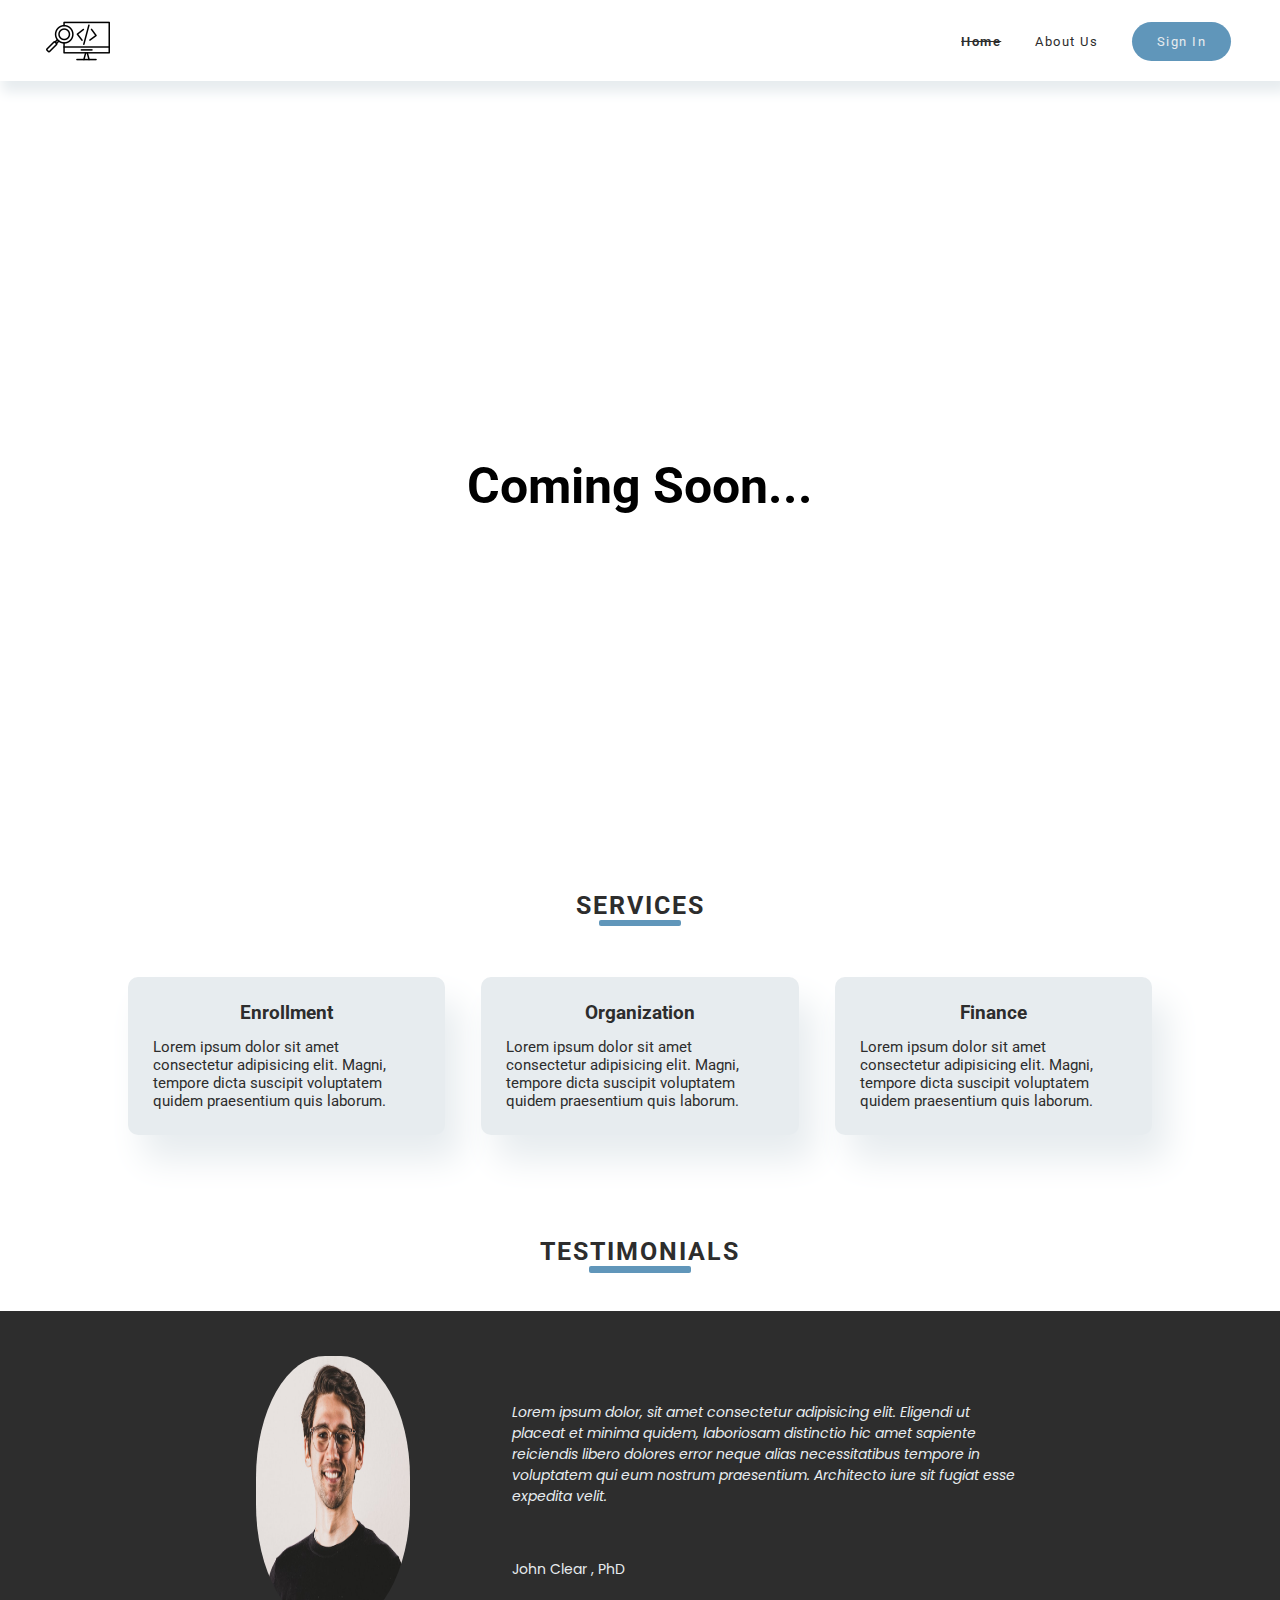
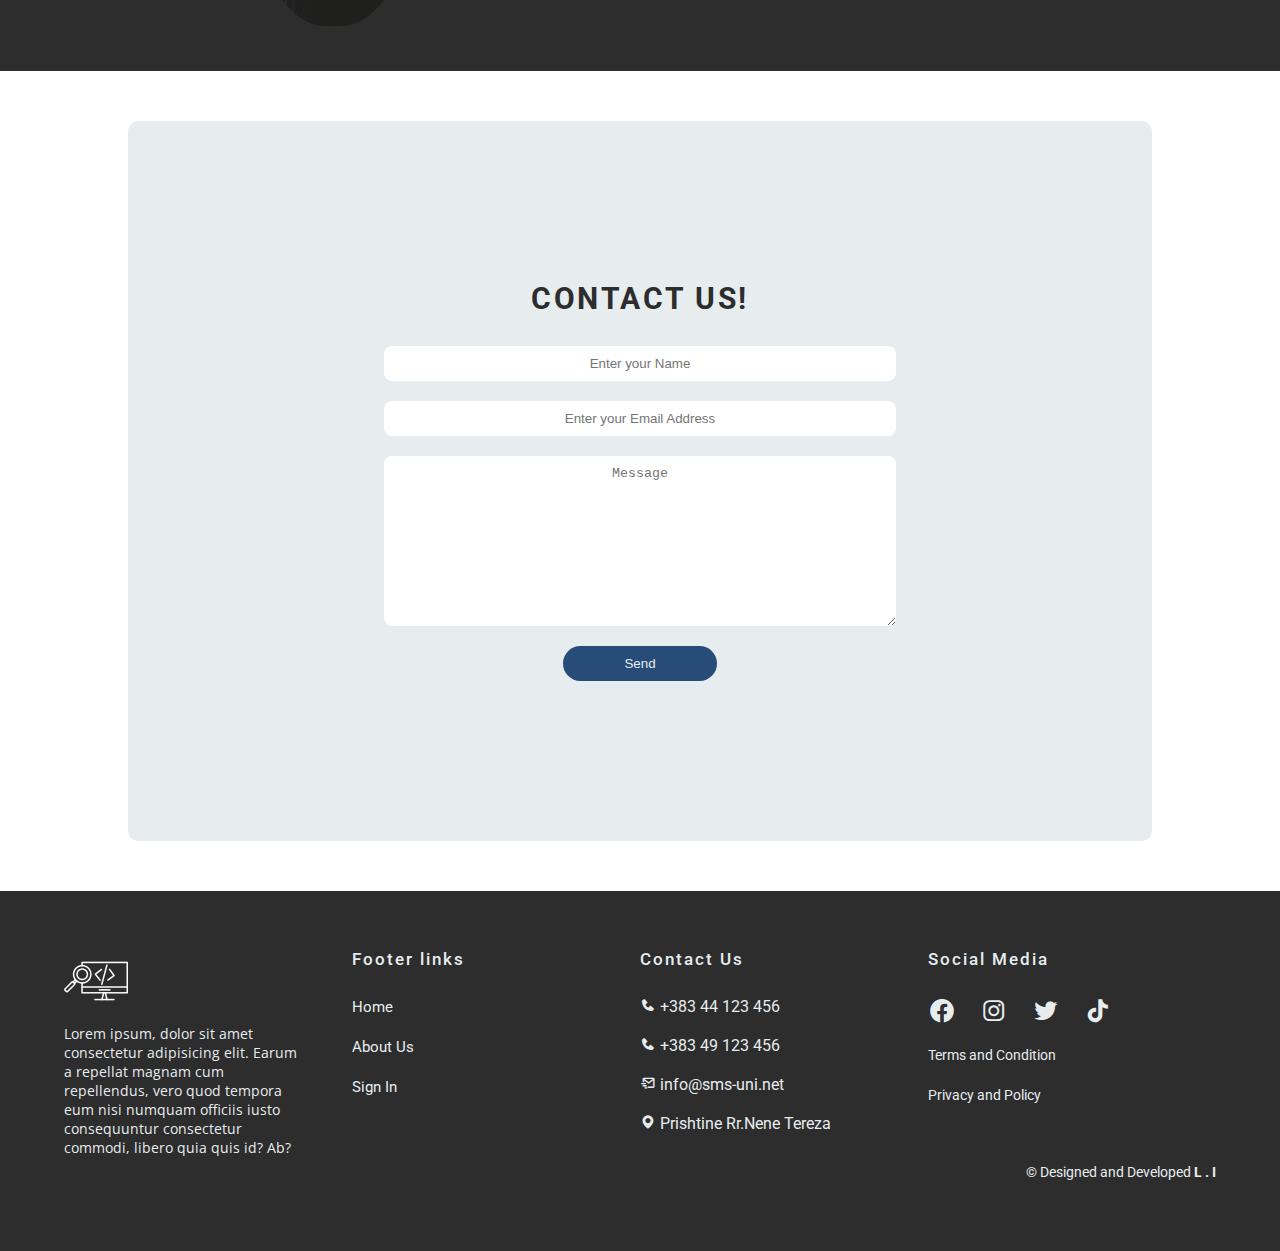
==== index.html @ d1463541 "init" ====
<!DOCTYPE html>
<html lang="en">

<head>
    <meta charset="UTF-8">
    <meta http-equiv="X-UA-Compatible" content="IE=edge">
    <meta name="viewport" content="width=device-width, initial-scale=1.0">
    <title>SMS-School Managment System</title>
    <link rel="stylesheet" href="style.css">
    <link href='https://unpkg.com/boxicons@2.1.4/css/boxicons.min.css' rel='stylesheet'>
</head>

<body>
    <header class="header">
        <div class="logo">
            <img id="img-logo" src="img/logo.png" alt="logo">
        </div>
        <nav class="navbar">
            <ul class="navbar-list">
                <li class="nav-item"><a class="first nav-link" href="/">Home</a></li>
                <li class="nav-item"><a class="nav-link" href="about.html">About Us</a></li>
                <!-- <li class="nav-item"><a class="nav-link" href="#contact">Contact Us</a></li> -->
                <li class="nav-item"><a class="last nav-link" href="sign-in.html">Sign In</a></li>
            </ul>
        </nav>
    </header>
    <div class="mainly">
        <h1 class="home-alert">Coming Soon...</h1>
    </div>
    <div class="content">

        <div class="section-services">
            <h1 class="subtitle">Services</h1>
            <hr class="under-line" />
            <div class="services">
                <div class="cards cards-1">
                    <h3 class="card-title">Enrollment</h3>
                    <p class="paragraph-cards">Lorem ipsum dolor sit amet consectetur adipisicing elit. Magni, tempore
                        dicta
                        suscipit voluptatem quidem
                        praesentium quis laborum.</p>
                </div>

                <div class="cards cards-2">
                    <h3 class="card-title">Organization</h3>
                    <p class="paragraph-cards">Lorem ipsum dolor sit amet consectetur adipisicing elit. Magni, tempore
                        dicta
                        suscipit voluptatem quidem
                        praesentium quis laborum.</p>
                </div>

                <div class="cards cards-3">
                    <h3 class="card-title">Finance</h3>
                    <p class="paragraph-cards">Lorem ipsum dolor sit amet consectetur adipisicing elit. Magni, tempore
                        dicta
                        suscipit voluptatem quidem
                        praesentium quis laborum.</p>
                </div>
            </div>
        </div>
    </div>

    <h1 class="subtitle">Testimonials</h1>
    <hr class="under-line mb-2" />
    <div class="quotes">
        <div class="customer">
            <img class="customer-image" src="img/customers.jpg" alt="customers">
            <blockquote>Lorem ipsum dolor, sit amet consectetur adipisicing elit. Eligendi ut placeat et minima quidem,
                laboriosam distinctio hic amet sapiente reiciendis libero dolores error neque alias necessitatibus
                tempore
                in voluptatem qui eum nostrum praesentium. Architecto iure sit fugiat esse expedita velit.
                <p id="customer-name">John Clear , PhD</p>
            </blockquote>
        </div>
    </div>

    <div class="content">
        <!-- contact form section -->
        <div class="contact-section" id="contact">
            <form class="form" action="" method="" autocomplete="off">
                <h2 class="contact-title">Contact Us!</h2>
                <input class="input-control" type="text" name="name" id="name" placeholder="Enter your Name" required>
                <input class="input-control" type="email" name="email" id="email" placeholder="Enter your Email Address"
                    required>
                <textarea class="input-control" name="" id="" cols="30" rows="10" placeholder="Message"></textarea>
                <input class="btn" type="submit" value="Send">
            </form>
        </div>
    </div>
    <footer class="footer">
        <div class="content-footer">
            <div class="footer-section-1">
                <!-- <span class="footer-logo">SMS</span> -->
                <img class="footer-logo" src="img/logo-footer.png" alt="footer-logo">
                <p class="description">Lorem ipsum, dolor sit amet consectetur adipisicing elit. Earum a repellat magnam
                    cum
                    repellendus, vero quod tempora eum nisi numquam officiis iusto consequuntur consectetur commodi,
                    libero
                    quia
                    quis id? Ab?</p>
            </div>
            <div class="footer-section-2">
                <h3 class="subtitle-footer">Footer links</h3>
                <ul class="footer-links">
                    <li class="footer-item"><a class="footer-link" href="/">Home</a></li>
                    <li class="footer-item"><a class="footer-link" href="about.html">About Us</a></li>
                    <li class="footer-item"><a class="footer-link" href="sign-in.html">Sign In</a></li>
                </ul>
            </div>
            <div class="footer-section-2">
                <h3 class="subtitle-footer">Contact Us</h3>
                <ul class="footer-links footer-icons">
                    <li class="footer-item"><i class='bx bxs-phone'></i> +383 44 123 456</li>
                    <li class="footer-item"><i class='bx bxs-phone'></i> +383 49 123 456</li>
                    <li class="footer-item"><i class='bx bx-mail-send'></i> info@sms-uni.net</li>
                    <li class="footer-item"><i class='bx bxs-map'></i> Prishtine Rr.Nene Tereza</li>
                </ul>
            </div>
            <div class="footer-section-2">
                <h3 class="subtitle-footer">Social Media</h3>
                <a href="https://facebook.com" target="_blank"><i class='bx bxl-facebook-circle  socialM-icons'></i></a>
                <a href="https://instagram.com" target="_blank"><i
                        class='bx bxl-instagram social socialM-icons'></i></a>
                <a href="https://twitter.com/" target="_blank"><i class='bx bxl-twitter social socialM-icons'></i></a>
                <a href="https://tiktok.com/" target="_blank"><i class='bx bxl-tiktok social socialM-icons'></i></a>

                <p class="social-media-text">Terms and Condition</p>
                <p class="social-media-text privacy-page">Privacy and Policy</p>
            </div>
            <small>&copy; Designed and Developed <b>L . I</b></small>
        </div>

    </footer>

</body>

</html>
---- style.css ----
@import url('https://fonts.googleapis.com/css2?family=Roboto&display=swap');
@import url('https://fonts.googleapis.com/css2?family=Open+Sans&display=swap');
@import url('https://fonts.googleapis.com/css2?family=Poppins:ital,wght@0,400;1,300&display=swap');

* {
    margin: 0;
    padding: 0;
    box-sizing: border-box;
}

body {
    font-family: 'Roboto', sans-serif;

}

html {
    scroll-behavior: smooth;
}

::selection {
    /* color: #E7ECEF;
    background: #2d2d2d; */
    color: #274C77;
    background-color: #E7ECEF;
}

/* Header + Navbar */
.header {
    padding-left: 15px;
    padding-right: 15px;
    width: 100%;
    height: 9vh;
    display: flex;
    justify-content: space-between;
    align-items: center;
    box-shadow: 5px 8px 12px 3px #E7ECEF;
    /* box-shadow: 3px 12px 22px 3px #E7ECEF;  */
}

.logo {
    width: 10%;
    display: flex;
    justify-content: center;
    /* align-items: center; */
}

.navbar {
    width: 90%;
    display: flex;
    justify-content: flex-end;
    align-items: center;
}

.navbar-list {
    list-style-type: none;
    display: flex;
    justify-content: space-evenly;
    width: 30%;
}

.nav-link {
    text-decoration: none;
}

.nav-link {
    font-size: 13px;
    /* font-weight: 500; */
    font-family: 'Roboto', sans-serif;
    color: #2d2d2d;
    text-transform: capitalize;
    letter-spacing: 1.5px;
}

.first {
    text-decoration: line-through;
    font-weight: 600;
}

.nav-link:hover {
    font-weight: bold;
    transition: .2s linear;
    /* text-decoration: line-through; */
}

.last {
    background-color: #6096BA;
    /* color: #fff; */
    color: #E7ECEF;
    border-radius: 20px;
    padding: 12px 25px;
}

.last:hover {
    background-color: #A3CEF1;
    color: #2d2d2d;
    transition: .5s ease-in;
}

/* End section of Header , Navbar */


/* Started section of Footer */
.footer {
    width: 100%;
    min-height: 40vh;
    background-color: #2d2d2d;
    color: #E7ECEF;
    padding-top: 4.5%;
}

.content-footer {
    width: 90%;
    display: flex;
    flex-wrap: wrap;
    margin: 0 auto;
    /* border-top: 1px solid red; */
}

.footer-section-1 {
    width: 25%;
    padding-right: 4.5%;
    /* text-align: center; */
    /* background-color: #274C77; */
}

.footer-section-2 {
    width: 25%;
    /* text-align: center; */
    /* background-color: #274C77; */
}

.footer-logo {
    /* text-align: left; */
    font-size: 28px;
    font-weight: 600;
    letter-spacing: 2px;
    /* font-family: 'Roboto', sans-serif; */
    /* font-family: 'Open Sans',sans-serif !important; */

}

.description {
    padding-top: 3%;
    font-size: 14px;
    font-family: 'Open Sans', sans-serif !important;
}

.subtitle-footer {
    /* padding-top: 3%; */
    font-size: 17px;
    font-weight: 500;
    letter-spacing: 2px;
    margin-bottom: 10%;
}

.footer-links {
    list-style-type: none;
    margin-top: 3%;
}

.footer-item {
    margin-bottom: 20px;
}

.footer-link {
    text-decoration: none;
    color: #E7ECEF;
    font-size: 15px;
    line-height: 20px;
    /* margin-bottom: 20px; */
}

.footer-link:hover {
    transition: .5s ease-in-out;
    color: #6096BA;
}

.social-media-text {
    padding-top: 20px;
    font-size: 14px;
}

.privacy-page {
    margin-top: 4px;
}

i {
    color: #E7ECEF;
}

.social {
    margin-left: 20px;
}

.social:hover {
    transition: .5s ease-in-out;
    color: #6096BA;
    margin-left: 20px;
}

.socialM-icons {
    font-size: 28px;
}

small {
    padding-top: 7px;
    /* margin-left: auto; */
    margin-left: auto;
    font-size: 14px;
    padding-bottom: 10px;
}

/* end section of footer */

/* Section of Home Page */
.services {
    /* width: 80%;  */
    display: flex;
    justify-content: center;
    margin-top: 5%;
    margin-bottom: 10%;
    /* border:1px solid red; */
}

.card-title {
    width: 100%;
    display: flex;
    justify-content: center;
    padding-bottom: 5%;

}

.paragraph-cards {
    /* font-family: 'Roboto',sans-serif; */
    font-size: 15px;

}

.cards {
    width: 33.33%;
    /* max-height: 25vh; */
    display: flex;
    flex-direction: column;
    justify-content: stretch;
    background-color: #E7ECEF;
    color: #2d2d2d;
    padding: 25px;
    border-radius: 10px;
    /* box-shadow: 15px 25px 35px gainsboro; */
    box-shadow: 15px 25px 35px #E7ECEF;
}

.cards:hover {
    transition: .5s ease;
    background-color: gainsboro;

}

.cards-1,
.cards-2 {
    margin-right: 3.5%;
}

.contact-section {
    width: 100%;
    min-height: 80vh;
    background-color: #E7ECEF;
    margin: 50px auto;
    display: flex;
    justify-content: center;
    align-items: center;
    border-radius: 10px;

}

.contact-title {
    color: #2d2d2d;
    font-size: 30px;
    text-transform: uppercase;
    text-align: center;
    margin-bottom: 30px;
    letter-spacing: 2.5px;
}

.quotes {
    width: 100% !important;
    height: 40vh;
    background-color: #2d2d2d;

}

.customer {
    width: 80% !important;
    height: 40vh;
    display: flex;
    justify-content: center;
    align-items: center;
    margin: 0 auto;
    color: #E7ECEF;
}

.customer-image {
    border-radius: 45%;
    width: 15%;
    height: 30vh;
}

blockquote {
    width: 50%;
    margin-left: 10%;
    /* display: block; */
    font-size: 14px;
    font-family: 'Poppins', sans-serif !important;
    /* letter-spacing: 0.8px; */
    font-style: italic;
}

#customer-name {
    margin-top: 10%;
    font-style: normal !important;
}

.under-line{
    /* margin-top:0.5% !important; */
    width: 8%;
    height: 0.7vh;
    outline: none;
    border: none;
    margin: auto;
    background-color: #6096BA;
    border-radius: 2px;
}
/* ------end Home Page------ */


/* Section of Sign In */

.login-section-1 {
    width: 50%;
    min-height: 60vh;
    background-color: #A3CEF1;
    margin: 50px auto;
    display: flex;
    justify-content: center;
    align-items: center;
    border-radius: 10px;

}

.login-section-2 {
    width: 50%;
    min-height: 70vh;
    background-color: #A3CEF1;
    margin: 50px auto;
    display: flex;
    justify-content: center;
    align-items: center;
    border-radius: 10px;

}

.form {
    width: 50%;
    display: flex;
    flex-direction: column;
}

.title {
    color: #274C77;
    font-size: 30px;
    text-transform: uppercase;
    text-align: center;
    margin-bottom: 30px;
}

.input-control {
    padding: 10px;
    border-radius: 8px;
    outline: none;
    border: none;
    margin-bottom: 20px;
    text-align: center;
}

.btn {
    width: 30%;
    padding: 10px 10px;
    background-color: #274C77;
    /* background-color: #6096BA; */
    border-radius: 30px;
    outline: none;
    border: none;
    color: #E7ECEF;
    text-align: center;
    margin: 0 auto;
    cursor: pointer;

}

.button {
    width: 10%;
    text-decoration: none;
    font-size: 14px;
    display: flex;
    justify-content: center;

}

.btn:hover {
    background-color: #2d2d2d;
    transition: .5s ease-in-out;
    box-shadow: 3px 12px 22px 3px #2d2d2d;
}

.sign-up-link {
    padding-top: 10%;
    text-align: center;
    text-decoration: none;
    color: #6096BA;
    font-size: 14px;
}

.sign-up-link:hover {
    color: #274C77;
}

/* .img-login{
    width: 50%;
    display: inline;
} */

/* perkoheshme */
.mainly {
    width: 100%;
    height: 90vh;
    display: flex;
    justify-content: center;
    align-items: center;
}

.home-alert {
    font-size: 50px;
}

/* About Section Page */
.bg-about {
    width: 100%;
    height: 50vh;
    background-image: linear-gradient(to bottom, rgba(0, 0, 0, 0.6), rgba(0, 0, 0, 0.3)), url(img/bg-about.jpg);
    background-position: center;
    background-size: cover;
    background-repeat: no-repeat;
}

.title-about {
    height: 100%;
    display: flex;
    /* flex-wrap: wrap; */
    justify-content: center;
    align-items: center;
    font-size: 50px;
    color: #E7ECEF;
    letter-spacing: 2px;

}

.content {
    width: 80%;
    margin: 0 auto;
}

.subtitle {
    /* margin-top: 4.5%; */
    color: #2d2d2d;
    text-transform: uppercase;
    letter-spacing: 2px;
    font-size: 25px;
    text-align: center;
}

.subtitle-about {
    margin-top: 4.5%;
}

.section-one-about {
    margin-top: 5%;
    width: 100%;
    display: flex;
    /* outline: 1px solid black; */
    /* justify-content: center; */
}

.article-one {
    /* margin-top: 5%; */
    width: 50%;
    display: flex;
    flex-wrap: wrap;
}

.about-img {
    width: 100%;
    border-radius: 10px;
    object-fit: cover;
    /* box-shadow: 12px 12px 22px 20px gainsboro;  */

    box-shadow: 15px 25px 35px gray;

    /* display: block; */
}

.about-img:hover {
    transition: 1s ease;
    box-shadow: 15px 25px 35px #2d2d2d;

}

.paragraph-about {
    font-family: 'Open Sans', sans-serif;
    width: 80%;
    margin: 10px auto;
    display: flex;
    justify-content: stretch;
    /* text-align: justify; */
    font-size: 14px;
    /* line-height: 15px; */

}


.m-1 {
    margin-top: 3%;
}

.m-2 {
    margin-top: 8%;
}

.mb {
    margin-bottom: 5%;
}
.mb-2{
    margin-bottom: 3%;
}

.main-paragraph {
    font-family: 'Open Sans', sans-serif;
    font-size: 14px;
    width: 80%;
    /* height: 20; */
    margin: 3% auto;
    text-align: justify;
    line-height: 20px;
}

/* p {
    width: 99%;
    font-size: small;
} */




/* Media Queries for mobile */
@media only screen and (max-width: 600px) {
    .header {
        padding-left: 15px;
        padding-right: 15px;
        width: 100%;
        height: 9vh;
        display: flex;
        flex-direction: column;
        justify-content: center;
        align-items: center;
    }

    .logo {
        width: 20%;
        display: flex;
        flex-direction: column;
        justify-content: center;
    }

    img {
        width: 50%;
        align-self: center;
    }

    .navbar {
        position: absolute;
        top: 10%;
        left: 5%;
        line-height: 40px;
        width: 100%;
        display: block;
    }

    .navbar-list {
        width: 100%;
        display: flex;
        flex-direction: column;
        align-items: flex-start;
        display: none;
    }

    .nav-link {
        font-size: 12px;
    }
}
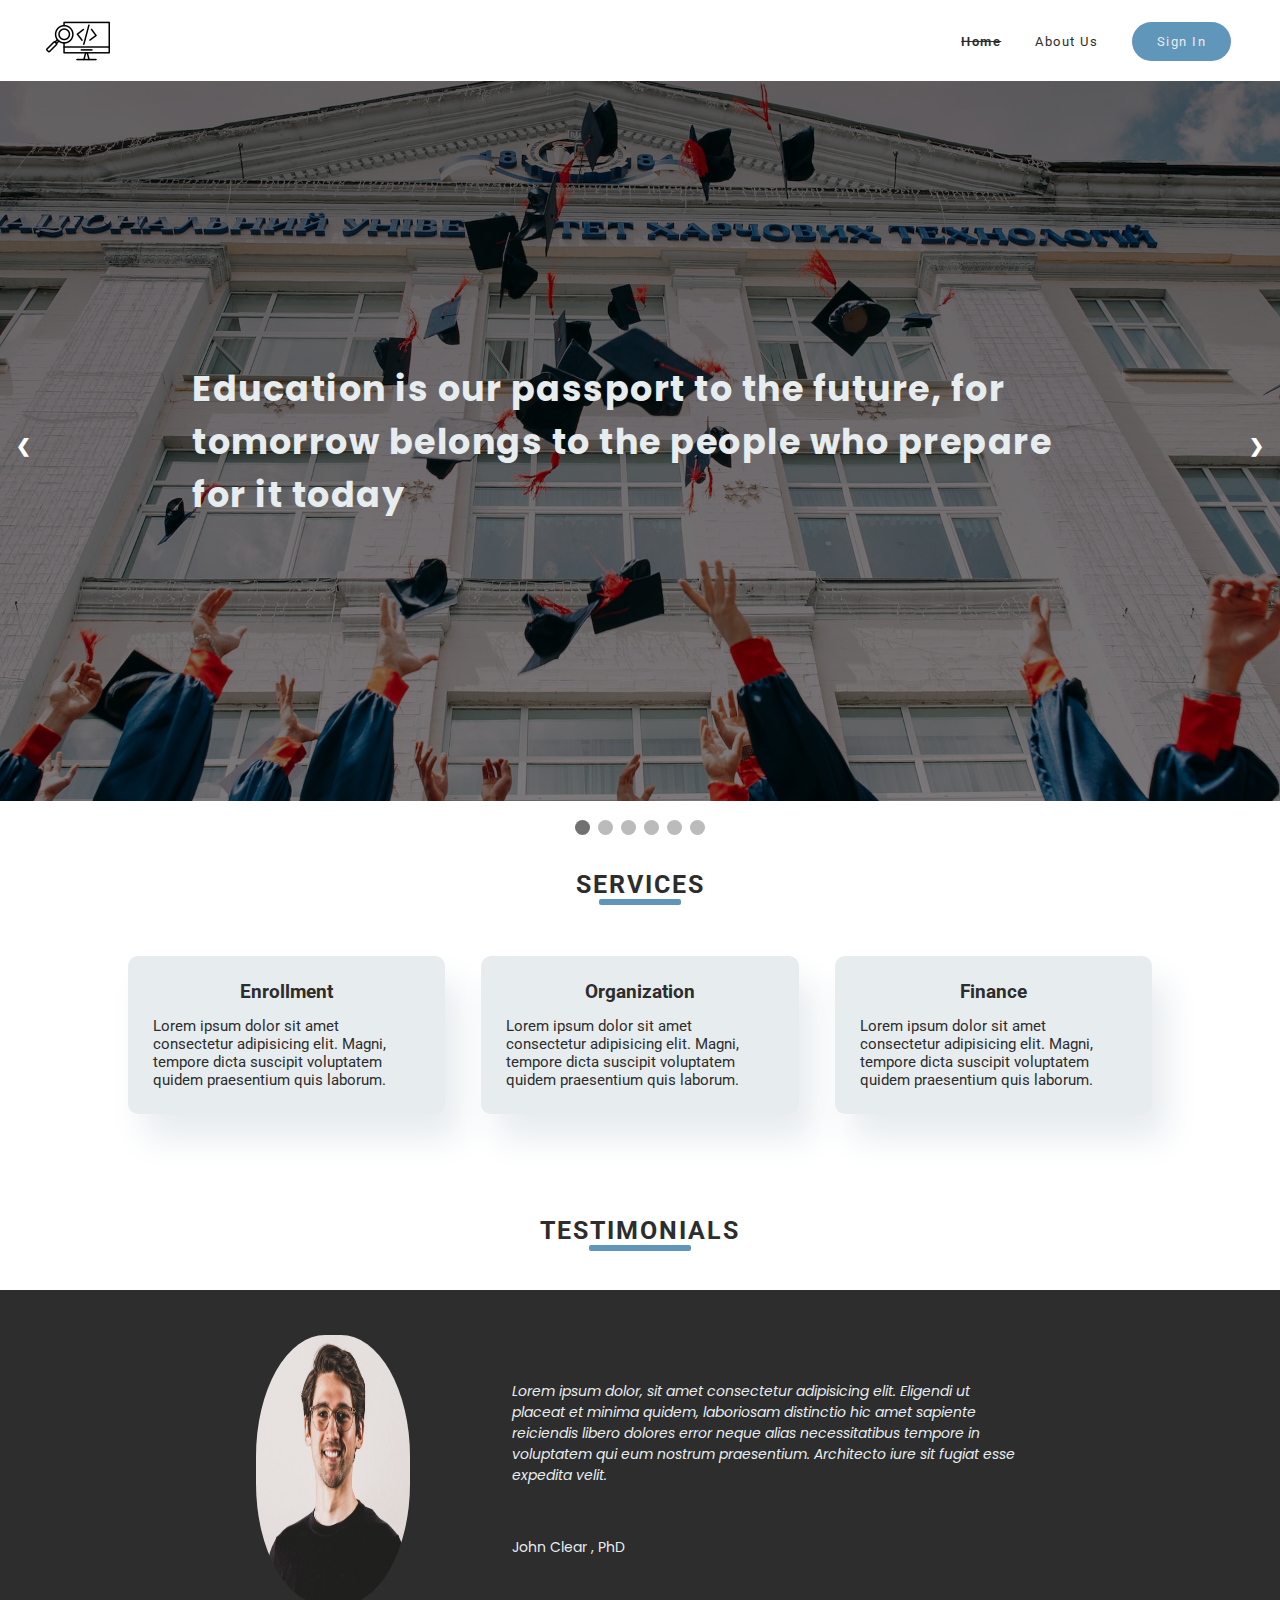
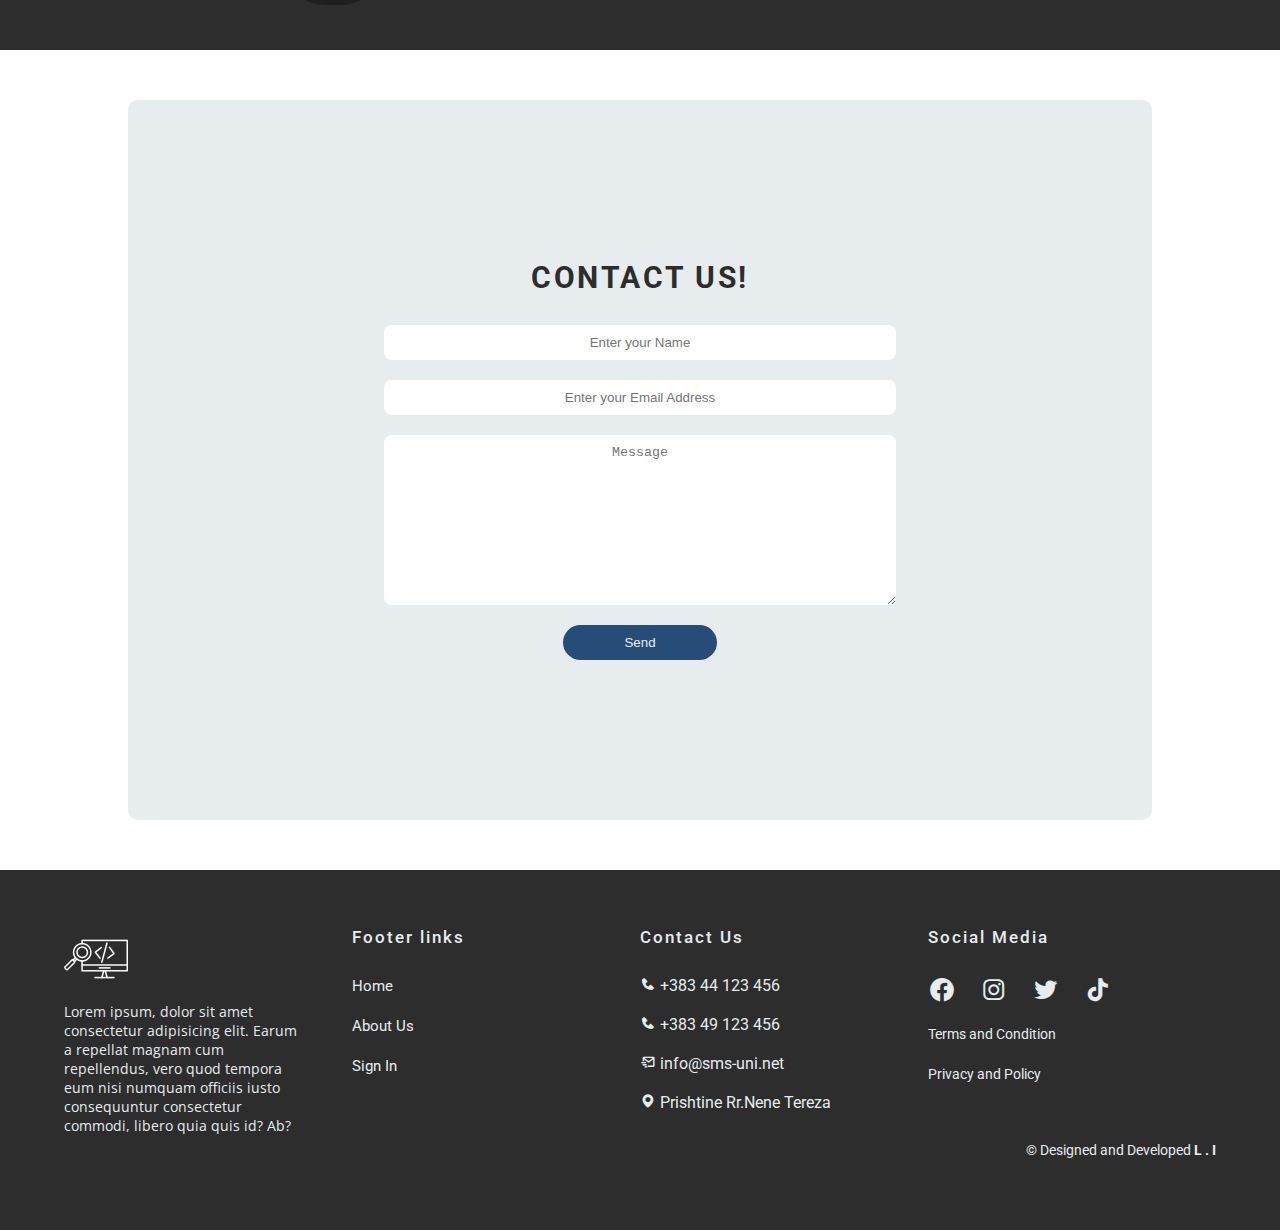
==== commit db00aae2: "integrated slider" ====
--- a/index.html
+++ b/index.html
@@ -24,12 +24,77 @@
             </ul>
         </nav>
     </header>
-    <div class="mainly">
-        <h1 class="home-alert">Coming Soon...</h1>
-    </div>
+    <!-- <div class="mainly"> -->
+    <!-- <h1 class="home-alert">Coming Soon...</h1> -->
+
+    <div class="slideshow-container">
+            <div class="mySlides fade slider-img">
+                <!-- <img class="slider-img overlay" src="img/school1.jpg" style="width:100%"> -->
+                <div class="slider-img-1">
+                    <h1 class="title-slider">Education is our passport to the future, for tomorrow belongs to the people who prepare for it today</h1>
+                </div>
+
+            </div>
+
+            <div class="mySlides fade slider-img">
+                <!-- <img class="slider-img overlay" src="img/school2.jpg" style="width:100%"> -->
+                <div class="slider-img-2">
+                    <h1 class="title-slider">Education is our passport to the future, for tomorrow belongs to the people who prepare for it today</h1>
+                </div>
+
+
+            </div>
+
+            <div class="mySlides fade slider-img">
+                <!-- <img class="slider-img overlay" src="img/school3.jpg" style="width:100%"> -->
+                <div class="slider-img-3">
+                    <h1 class="title-slider">Education is our passport to the future, for tomorrow belongs to the people who prepare for it today</h1>
+
+                </div>
+            </div>
+
+            <div class="mySlides fade slider-img">
+                <!-- <img class="slider-img overlay" src="img/school6.jpg" style="width:100%"> -->
+                <div class="slider-img-5">
+                    <h1 class="title-slider">Education is our passport to the future, for tomorrow belongs to the people who prepare for it today</h1>
+
+                </div>
+            </div>
+
+            <div class="mySlides fade slider-img">
+                <!-- <img class="slider-img overlay" src="img/school6.jpg" style="width:100%"> -->
+                <div class="slider-img-6">
+                    <h1 class="title-slider">Education is our passport to the future, for tomorrow belongs to the people who prepare for it today</h1>
+
+                </div>
+            </div>
+            <div class="mySlides fade slider-img">
+                <!-- <img class="slider-img " src="img/school6.jpg" style="width:100%"> -->
+                <div class="slider-img-7">
+                    <h1 class="title-slider">Education is our passport to the future, for tomorrow belongs to the people who prepare for it today</h1>
+
+                </div>
+            </div>
+            <a class="prev" onclick="plusSlides(-1)">❮</a>
+            <a class="next" onclick="plusSlides(1)">❯</a>
+
+        </div>
+    </div>
+    <br>
+
+    <div style="text-align:center">
+        <span class="dot" onclick="currentSlide(1)"></span>
+        <span class="dot" onclick="currentSlide(2)"></span>
+        <span class="dot" onclick="currentSlide(3)"></span>
+        <span class="dot" onclick="currentSlide(4)"></span>
+        <span class="dot" onclick="currentSlide(5)"></span>
+        <span class="dot" onclick="currentSlide(6)"></span>
+    </div>
+
+    <!-- </div> -->
     <div class="content">
 
-        <div class="section-services">
+        <div class="section-services m-1">
             <h1 class="subtitle">Services</h1>
             <hr class="under-line" />
             <div class="services">
@@ -132,6 +197,8 @@
 
     </footer>
 
+
+    <script src="js/slider.js"></script>
 </body>
 
 </html>--- a/style.css
+++ b/style.css
@@ -320,7 +320,7 @@
     font-style: normal !important;
 }
 
-.under-line{
+.under-line {
     /* margin-top:0.5% !important; */
     width: 8%;
     height: 0.7vh;
@@ -330,6 +330,7 @@
     background-color: #6096BA;
     border-radius: 2px;
 }
+
 /* ------end Home Page------ */
 
 
@@ -538,7 +539,8 @@
 .mb {
     margin-bottom: 5%;
 }
-.mb-2{
+
+.mb-2 {
     margin-bottom: 3%;
 }
 
@@ -605,4 +607,187 @@
     .nav-link {
         font-size: 12px;
     }
+}
+
+
+/* section of Slider */
+
+.mySlides {
+    display: none
+}
+
+/* img {
+    vertical-align: middle;
+} */
+.title-slider {
+    width: 70%;
+    margin: 0 auto;
+    height: 100%;
+    display: flex;
+    /* flex-wrap: wrap; */
+    justify-content: center;
+    align-items: center;
+    font-size: 35px;
+    color: #E7ECEF;
+    font-family: 'Poppins',sans-serif;
+    letter-spacing: 1.5px;
+
+
+}
+
+.slider-img {
+    height: 80vh;
+    vertical-align: middle;
+    object-fit: cover;
+    object-position: center;
+}
+
+.slider-img-1 {
+    height: 80vh;
+    background-image: linear-gradient(to bottom, rgba(0, 0, 0, 0.6), rgba(0, 0, 0, 0.5)), url(img/school1.jpg);
+    background-size: cover;
+    background-position: center;
+}
+
+.slider-img-2 {
+    height: 80vh;
+    background-image: linear-gradient(to bottom, rgba(0, 0, 0, 0.6), rgba(0, 0, 0, 0.5)), url(img/school2.jpg);
+    background-size: cover;
+    background-position: center;
+}
+
+.slider-img-3 {
+    height: 80vh;
+    background-image: linear-gradient(to bottom, rgba(0, 0, 0, 0.6), rgba(0, 0, 0, 0.5)), url(img/school3.jpg);
+    background-size: cover;
+    background-position: center;
+}
+
+.slider-img-4 {
+    height: 80vh;
+    background-image: linear-gradient(to bottom, rgba(0, 0, 0, 0.6), rgba(0, 0, 0, 0.5)), url(img/school5.jpg);
+    background-size: cover;
+    background-position: center;
+}
+
+.slider-img-5 {
+    height: 80vh;
+    background-image: linear-gradient(to bottom, rgba(0, 0, 0, 0.6), rgba(0, 0, 0, 0.5)), url(img/school6.jpg);
+    background-size: cover;
+    background-position: center;
+
+}
+
+.slider-img-6 {
+    height: 80vh;
+    background-image: linear-gradient(to bottom, rgba(0, 0, 0, 0.6), rgba(0, 0, 0, 0.5)), url(img/school7.jpg);
+    background-size: cover;
+    background-position: center;
+}
+
+.slider-img-7 {
+    height: 80vh;
+    background-image: linear-gradient(to bottom, rgba(0, 0, 0, 0.6), rgba(0, 0, 0, 0.5)), url(img/school8.jpg);
+    background-size: cover;
+    background-position: center;
+}
+
+/* Slideshow container */
+.slideshow-container {
+    max-width: 100%;
+    /* max-height: 40vh; */
+    position: relative;
+    margin: auto;
+}
+
+/* Next & previous buttons */
+.prev,
+.next {
+    cursor: pointer;
+    position: absolute;
+    top: 50%;
+    width: auto;
+    padding: 16px;
+    margin-top: -22px;
+    color: white;
+    font-weight: bold;
+    font-size: 18px;
+    transition: 0.6s ease;
+    border-radius: 0 3px 3px 0;
+    user-select: none;
+}
+
+/* Position the "next button" to the right */
+.next {
+    right: 0;
+    border-radius: 3px 0 0 3px;
+}
+
+/* On hover, add a black background color with a little bit see-through */
+.prev:hover,
+.next:hover {
+    background-color: rgba(0, 0, 0, 0.7);
+}
+
+/* Caption text */
+.text {
+    color: #f2f2f2;
+    font-size: 15px;
+    padding: 8px 12px;
+    position: absolute;
+    bottom: 8px;
+    width: 100%;
+    text-align: center;
+}
+
+/* Number text (1/3 etc) */
+.numbertext {
+    color: #f2f2f2;
+    font-size: 12px;
+    padding: 8px 12px;
+    position: absolute;
+    top: 0;
+}
+
+/* The dots/bullets/indicators */
+.dot {
+    cursor: pointer;
+    height: 15px;
+    width: 15px;
+    margin: 0 2px;
+    background-color: #bbb;
+    border-radius: 50%;
+    display: inline-block;
+    transition: background-color 0.6s ease;
+}
+
+.active,
+.dot:hover {
+    background-color: #717171;
+}
+
+/* Fading animation */
+.fade {
+    animation-name: fade;
+    animation-duration: 1.5s;
+}
+
+@keyframes fade {
+    from {
+        opacity: .4
+    }
+
+    to {
+        opacity: 1
+    }
+}
+
+/* On smaller screens, decrease text size */
+@media only screen and (max-width: 300px) {
+
+    .prev,
+    .next,
+    .text {
+        font-size: 11px
+    }
 }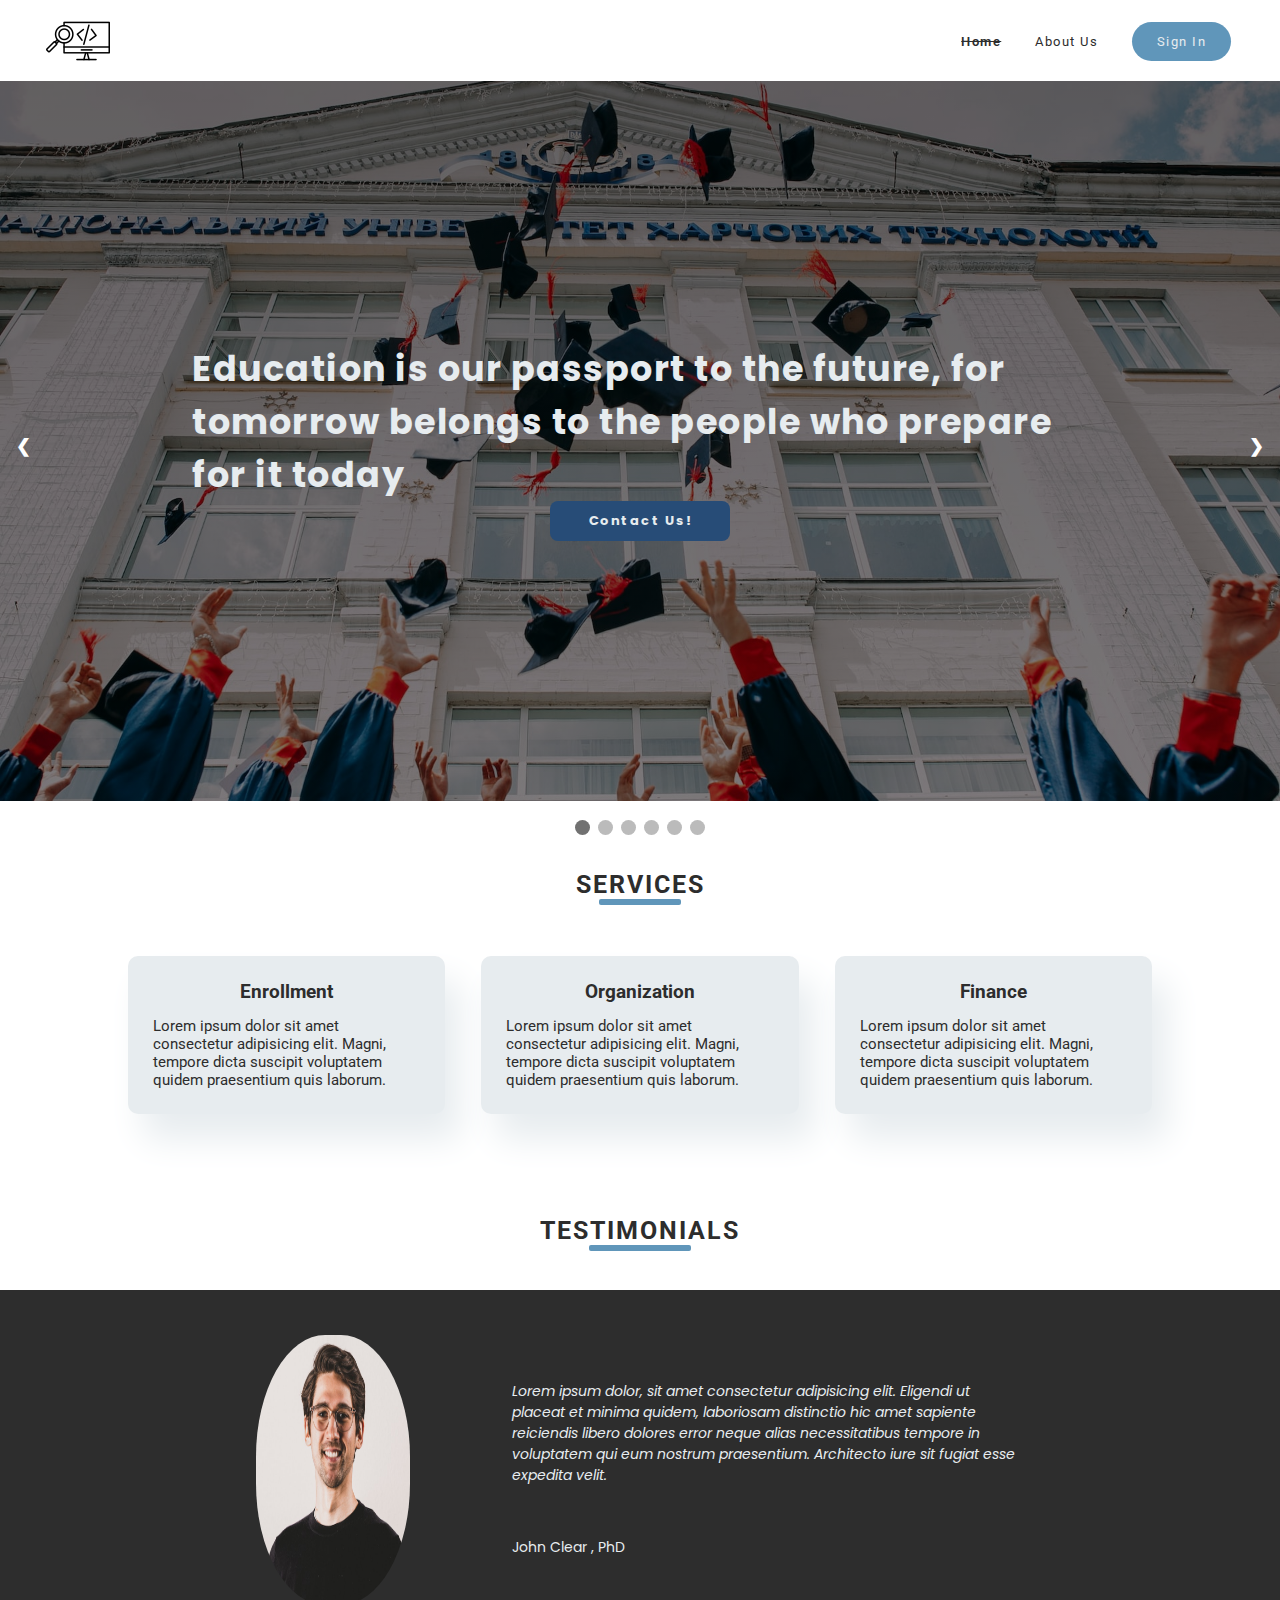
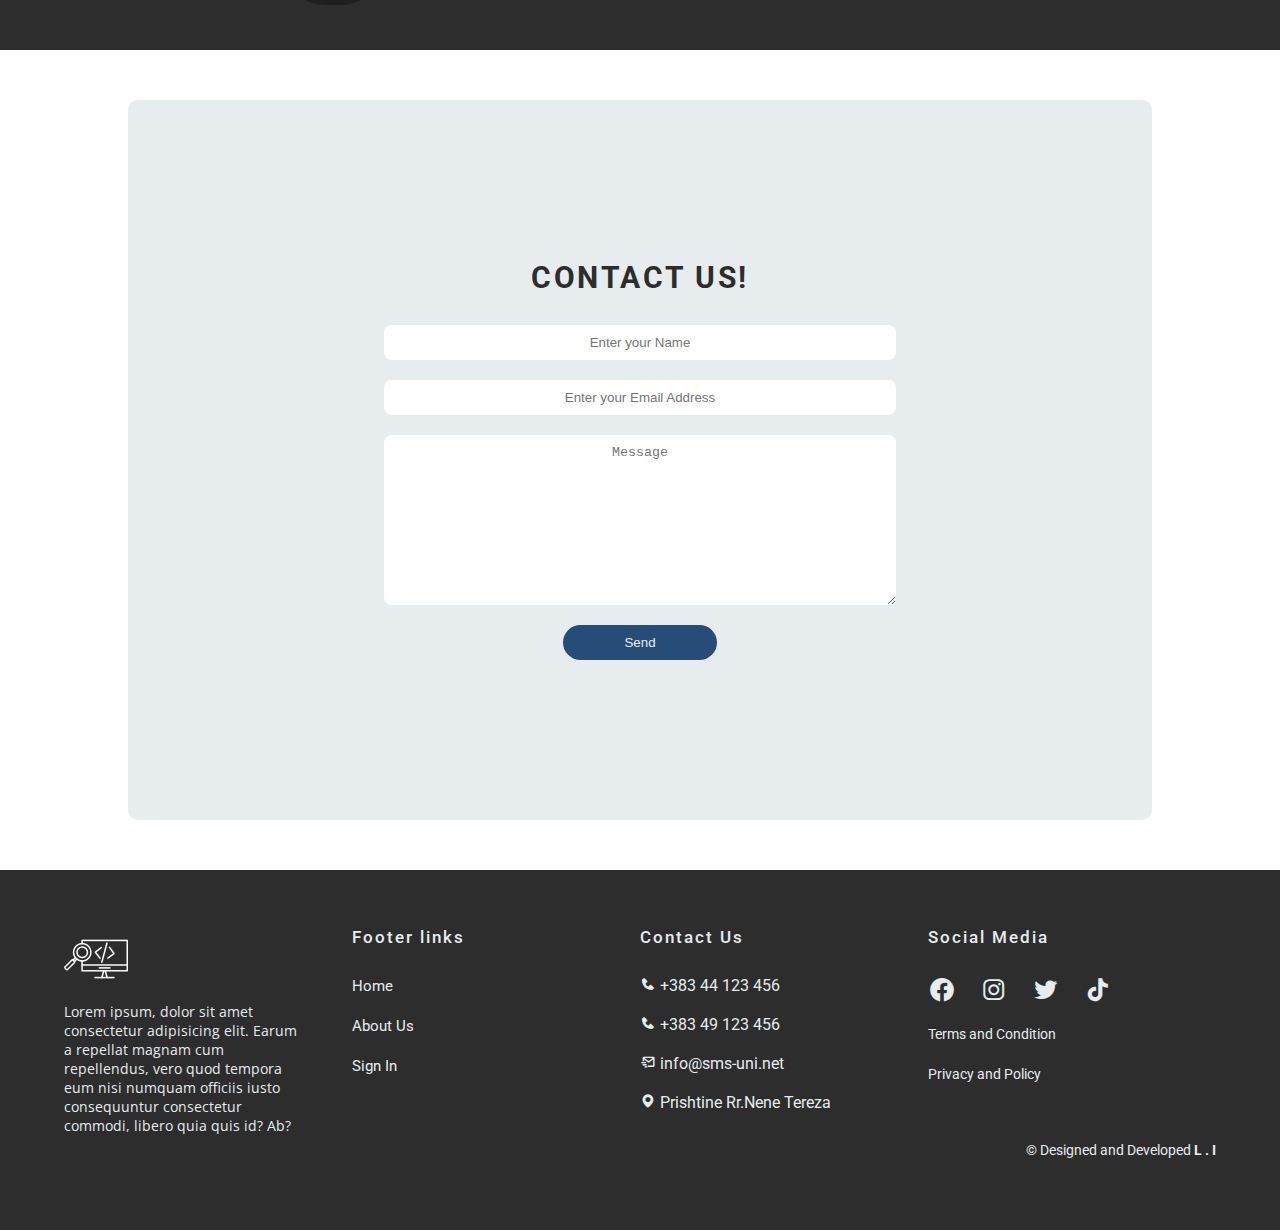
==== commit 5a4fb01e: "add button 'Contact Us' in home page!" ====
--- a/index.html
+++ b/index.html
@@ -28,57 +28,75 @@
     <!-- <h1 class="home-alert">Coming Soon...</h1> -->
 
     <div class="slideshow-container">
-            <div class="mySlides fade slider-img">
-                <!-- <img class="slider-img overlay" src="img/school1.jpg" style="width:100%"> -->
-                <div class="slider-img-1">
-                    <h1 class="title-slider">Education is our passport to the future, for tomorrow belongs to the people who prepare for it today</h1>
-                </div>
-
-            </div>
-
-            <div class="mySlides fade slider-img">
-                <!-- <img class="slider-img overlay" src="img/school2.jpg" style="width:100%"> -->
-                <div class="slider-img-2">
-                    <h1 class="title-slider">Education is our passport to the future, for tomorrow belongs to the people who prepare for it today</h1>
-                </div>
-
-
-            </div>
-
-            <div class="mySlides fade slider-img">
-                <!-- <img class="slider-img overlay" src="img/school3.jpg" style="width:100%"> -->
-                <div class="slider-img-3">
-                    <h1 class="title-slider">Education is our passport to the future, for tomorrow belongs to the people who prepare for it today</h1>
-
-                </div>
-            </div>
-
-            <div class="mySlides fade slider-img">
-                <!-- <img class="slider-img overlay" src="img/school6.jpg" style="width:100%"> -->
-                <div class="slider-img-5">
-                    <h1 class="title-slider">Education is our passport to the future, for tomorrow belongs to the people who prepare for it today</h1>
-
-                </div>
-            </div>
-
-            <div class="mySlides fade slider-img">
-                <!-- <img class="slider-img overlay" src="img/school6.jpg" style="width:100%"> -->
-                <div class="slider-img-6">
-                    <h1 class="title-slider">Education is our passport to the future, for tomorrow belongs to the people who prepare for it today</h1>
-
-                </div>
-            </div>
-            <div class="mySlides fade slider-img">
-                <!-- <img class="slider-img " src="img/school6.jpg" style="width:100%"> -->
-                <div class="slider-img-7">
-                    <h1 class="title-slider">Education is our passport to the future, for tomorrow belongs to the people who prepare for it today</h1>
-
-                </div>
-            </div>
-            <a class="prev" onclick="plusSlides(-1)">❮</a>
-            <a class="next" onclick="plusSlides(1)">❯</a>
-
-        </div>
+        <div class="mySlides fade slider-img">
+            <!-- <img class="slider-img overlay" src="img/school1.jpg" style="width:100%"> -->
+
+            <div class="slider-img-1">
+                <h1 class="title-slider">Education is our passport to the future, for tomorrow belongs to the people who
+                    prepare for it today
+                    <a href="#contact" class="btn btn-contactUs">Contact Us!</a>
+                </h1>
+            </div>
+        </div>
+
+        <div class="mySlides fade slider-img">
+            <!-- <img class="slider-img overlay" src="img/school2.jpg" style="width:100%"> -->
+            <div class="slider-img-2">
+                <h1 class="title-slider">Education is our passport to the future, for tomorrow belongs to the people who
+                    prepare for it today
+                    <a href="#contact" class="btn btn-contactUs">Contact Us!</a>
+                </h1>
+            </div>
+
+
+        </div>
+
+        <div class="mySlides fade slider-img">
+            <!-- <img class="slider-img overlay" src="img/school3.jpg" style="width:100%"> -->
+            <div class="slider-img-3">
+                <h1 class="title-slider">Education is our passport to the future, for tomorrow belongs to the people who
+                    prepare for it today
+                    <a href="#contact" class="btn btn-contactUs">Contact Us!</a>
+                </h1>
+
+            </div>
+        </div>
+
+        <div class="mySlides fade slider-img">
+            <!-- <img class="slider-img overlay" src="img/school6.jpg" style="width:100%"> -->
+            <div class="slider-img-5">
+                <h1 class="title-slider">Education is our passport to the future, for tomorrow belongs to the people who
+                    prepare for it today
+                    <a href="#contact" class="btn btn-contactUs">Contact Us!</a>
+                </h1>
+
+            </div>
+        </div>
+
+        <div class="mySlides fade slider-img">
+            <!-- <img class="slider-img overlay" src="img/school6.jpg" style="width:100%"> -->
+            <div class="slider-img-6">
+                <h1 class="title-slider">Education is our passport to the future, for tomorrow belongs to the people who
+                    prepare for it today
+                    <a href="#contact" class="btn btn-contactUs">Contact Us!</a>
+                </h1>
+
+            </div>
+        </div>
+        <div class="mySlides fade slider-img">
+            <!-- <img class="slider-img " src="img/school6.jpg" style="width:100%"> -->
+            <div class="slider-img-7">
+                <h1 class="title-slider">Education is our passport to the future, for tomorrow belongs to the people who
+                    prepare for it today
+                    <a href="#contact" class="btn btn-contactUs">Contact Us!</a>
+                </h1>
+
+            </div>
+        </div>
+        <a class="prev" onclick="plusSlides(-1)">❮</a>
+        <a class="next" onclick="plusSlides(1)">❯</a>
+
+    </div>
     </div>
     <br>
 
--- a/style.css
+++ b/style.css
@@ -407,6 +407,22 @@
 
 }
 
+.btn-contactUs{
+    width: 20%;
+    border: none;
+    outline: none;
+    font-size: 13px;
+    border-radius: 8px;
+    text-decoration: none;
+    background-color: #274C77;
+    color: #E7ECEF;
+}
+.btn-contactUs:hover{
+    background-color: #2d2d2d;
+    color: #E7ECEF;
+    transition: .5s ease-in-out;
+    box-shadow: 3px 12px 22px 3px #2d2d2d;
+}
 .btn:hover {
     background-color: #2d2d2d;
     transition: .5s ease-in-out;
@@ -442,7 +458,6 @@
 .home-alert {
     font-size: 50px;
 }
-
 /* About Section Page */
 .bg-about {
     width: 100%;
@@ -624,6 +639,7 @@
     margin: 0 auto;
     height: 100%;
     display: flex;
+    flex-direction: column;
     /* flex-wrap: wrap; */
     justify-content: center;
     align-items: center;
